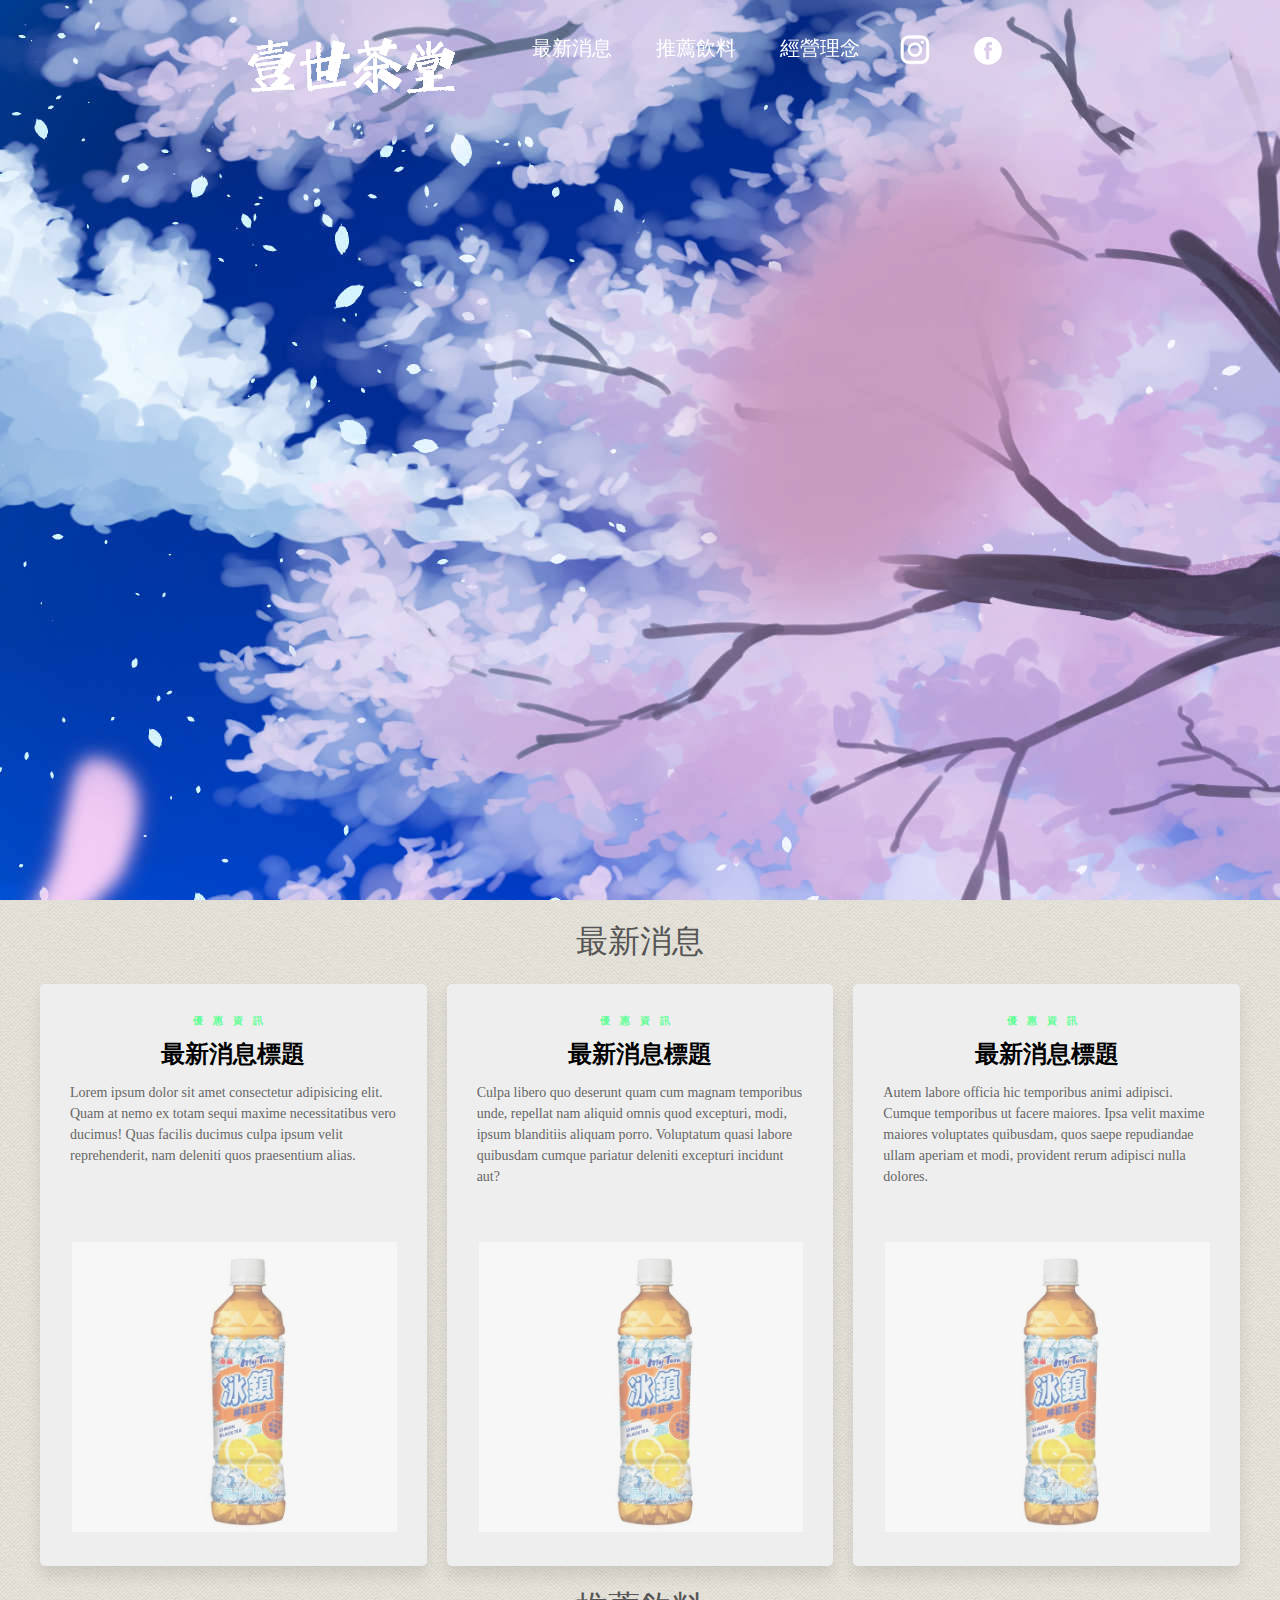
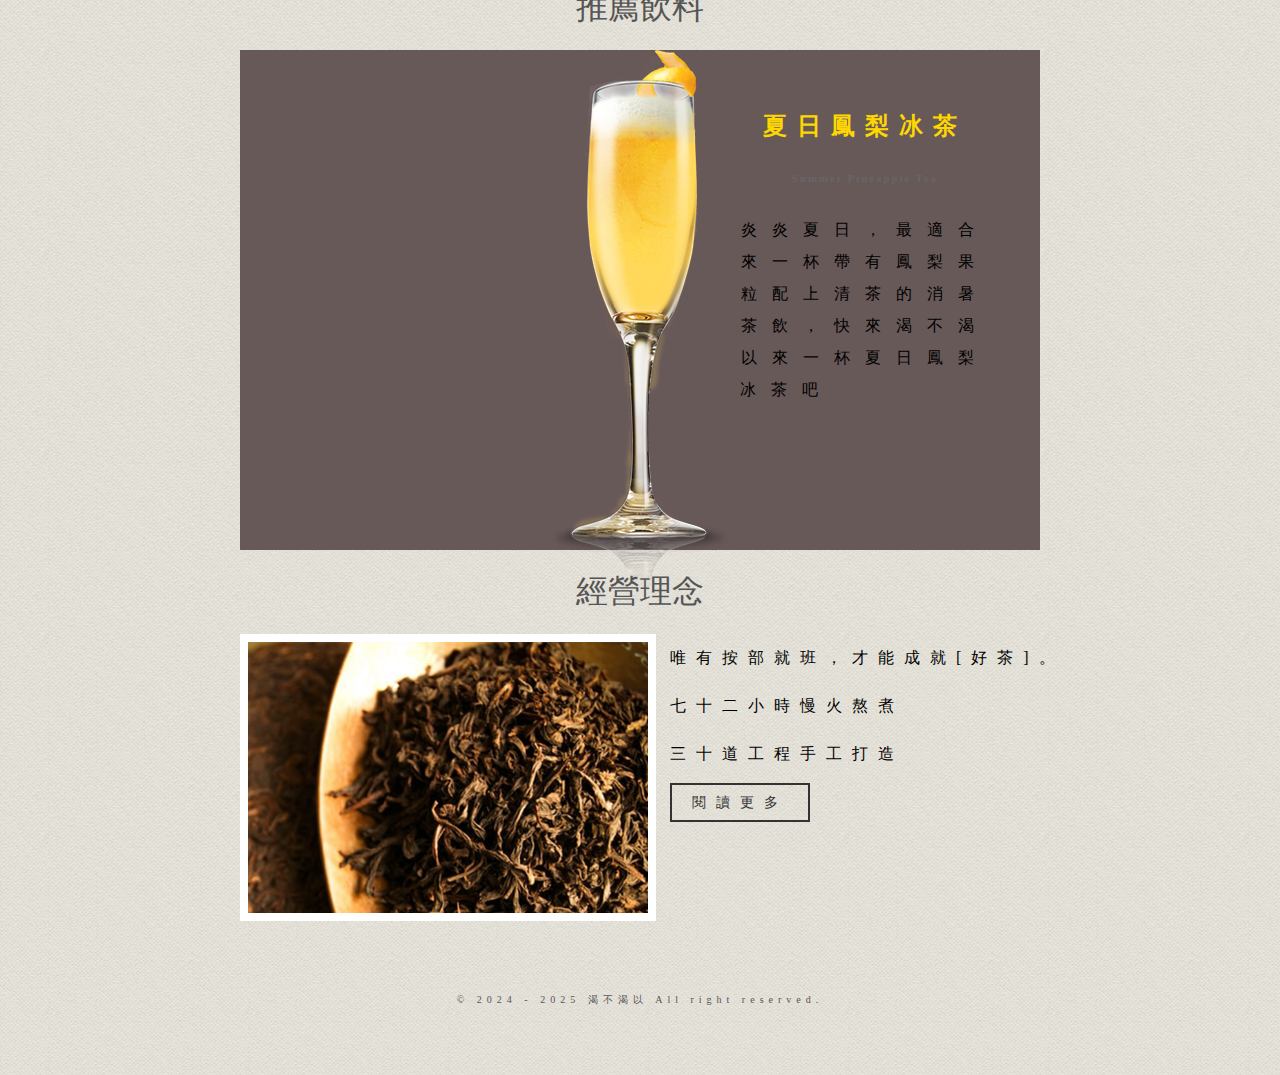
==== index.html @ b0c66158 "1101complete2" ====
<!DOCTYPE html>
<html lang="en">
  <head>
    <meta charset="UTF-8" />
    <meta name="viewport" content="width=device-width, initial-scale=1.0" />
    <title>Document</title>
    <link rel="stylesheet" href="style.css" />
  </head>

  <body>
    <nav>
      <div id="nav">
        <div id="logo">
          <img src="./img/title.png" alt="logo" />
        </div>
        <div id="link">
          <a href="#title-news" class="link">最新消息</a>
          <a href="#title-content" class="link">推薦飲料</a>
          <a href="#title-idea" class="link">經營理念</a>
        </div>
        <div id="social">
          <a href="" class="social"
            ><img src="./img/instagram.png" alt="ig"
          /></a>
          <a href="" class="social"
            ><img src="./img/facebook.png" alt="fb"
          /></a>
        </div>
      </div>
    </nav>
    <div id="banner"></div>
    <section class="content">
      <h1 id="title-news">最新消息</h1>
      <div id="news">
        <div class="card">
          <h4>優惠資訊</h4>
          <h2>最新消息標題</h2>
          <hr />
          <p>
            Lorem ipsum dolor sit amet consectetur adipisicing elit. Quam at
            nemo ex totam sequi maxime necessitatibus vero ducimus! Quas facilis
            ducimus culpa ipsum velit reprehenderit, nam deleniti quos
            praesentium alias.
          </p>
          <img src="/img/drink.jpg" alt="" />
        </div>
        <div class="card">
          <h4>優惠資訊</h4>
          <h2>最新消息標題</h2>
          <hr />
          <p>
            Culpa libero quo deserunt quam cum magnam temporibus unde, repellat
            nam aliquid omnis quod excepturi, modi, ipsum blanditiis aliquam
            porro. Voluptatum quasi labore quibusdam cumque pariatur deleniti
            excepturi incidunt aut?
          </p>
          <img src="/img/drink.jpg" alt="" />
        </div>
        <div class="card">
          <h4>優惠資訊</h4>
          <h2>最新消息標題</h2>
          <hr />
          <p>
            Autem labore officia hic temporibus animi adipisci. Cumque
            temporibus ut facere maiores. Ipsa velit maxime maiores voluptates
            quibusdam, quos saepe repudiandae ullam aperiam et modi, provident
            rerum adipisci nulla dolores.
          </p>
          <img src="/img/drink.jpg" alt="" />
        </div>
      </div>
    </section>
    <section class="content">
      <h1 id="title-content">推薦飲料</h1>
      <div id="product">
        <img src="/img/drink.png" alt="飲料" />
        <div id="info">
          <h2>夏日鳳梨冰茶</h2>
          <h6>Summer Pineapple Tea</h6>
          <p>
            炎炎夏日，最適合來一杯帶有鳳梨果粒配上清茶的消暑茶飲，快來渴不渴以來一杯夏日鳳梨冰茶吧
          </p>
        </div>
      </div>
    </section>
    <section class="content">
      <h1 id="title-idea">經營理念</h1>
      <div id="idea">
        <div id="idea-pic"><img src="./img/idea.png" alt="茶葉" /></div>
        <div id="idea-content">
          唯有按部就班，才能成就[好茶]。
          <br />
          七十二小時慢火熬煮
          <br />
          三十道工程手工打造
          <br />
          <a href="">閱讀更多</a>
        </div>
      </div>
    </section>
    <footer>
      © 2024 - 2025 渴不渴以 All right reserved.
    </footer>
    <!-- #news>(.card>h4{優惠資訊}+2{最新消息標題}+p>lorem^img)*3 -->
  </body>
</html>
---- style.css ----
*{
    font-family: 微軟正黑體;
    padding: 0;
    margin: 0;
}

body{
    /* background-color: black; */
}
nav{
    position: fixed;
    width: 100%;
    z-index: 100;
}

#nav{
    display: grid;
    width: 800px;
    grid-template-columns: 30% 50% 20%;
    margin: 35px auto;

    left: 30%;
}

#link{
    /* tar靠右對齊 */
    text-align: right;
}

a{
    color: white;
    /* td 文字裝飾:無(沒有底線) */
    text-decoration: none;
    font-size: 20px;
    padding: 0 20px;
    transition: 1s;
}

a:hover{
    color: #F5BB23;
}

#banner{
    background-image: url(/img/pg1.jpg);
    width: 100%;
    height: 100vh;
}

.content{
    background-image: url(/img/paper.png);
    /* height: 600px; */
}

h1{
    text-align: center;
    color: #555;
    padding: 20px 0;
    font-weight: 200;
}

#news{
    /* 顯示:格線模式 */
    display: grid;
    /* 格線模板欄位:重複設定(重複幾次，單位) */
    /* 1fr 一格 */
    grid-gap: 20px;
    grid-template-columns: repeat(3,1fr);
    width: 1200px;
    margin: 0 auto;
}

.card{
    padding: 30px 30px;
    background: #eee;
    border-radius: 5px;
    box-shadow: 0 10px 15px rgba(0, 0, 0, 0.1);
}

.card img{
    width: 100%;
    opacity: 0.5;
    transition: 0.7s;
    height: 300px;
    /* 物件適應:封面(避免圖片壓縮) */
    object-fit: cover;
    /* 物件位置:左右 上下 */
    object-position: 2px 10px;
}

.card h2{
    text-align: center;
    padding: 10px 0 0;
}

.card h4{
    text-align: center;
    color: #6f9;
    font-size: 10px;
    font-weight: 100px;
    /* ls文字間距 */
    letter-spacing: 10px;
}

.card p {
    height: 150px;
    color: #666;
    font-weight: 100;
    font-size: 14px;
    line-height: 1.5;
}

.card hr {
    height: 2px;
    background-color: #333;
    margin-bottom: 10px;
    width: 0;
    border: 0;
    transition: 0.7s;
}

.card:hover hr {
    width: 100%;
}

.card:hover img {
    opacity: 1;
}

#product {
    height: 500px;
    width: 800px;
    margin: 0 auto;
    background-color: #685959;
    /* 文字置中 */
    text-align: center;
    position: relative;
}

#info {
    position: absolute;
    top: 60px;
    right: 50px;
    /* background-color: #1b9; */
    width: 250px;
}

#info h2 {
    color: gold;
    margin-bottom: 30px;
    letter-spacing: 10px;
}

#info h6 {
    color: #666;
    margin-bottom: 30px;
    letter-spacing: 2px;
}

#info p {
    text-align-last: left;
    line-height: 2;
    letter-spacing: 15px;
}

#idea {
    display: grid;
    grid-template-columns: 50% 50%;
    grid-gap: 30px;
    width: 800px;
    margin: 0 auto;
}

#idea-pic img {
    width: 100%;
    border: 8px solid #fff;
}

#idea-content{
    line-height: 3;
    letter-spacing: 10px;
}

#idea-content a{
    color: #333;
    border: 2px solid #333;
    padding:10px 20px;
    transition:0.5s;
    font-size:14px;
}

#idea-content a:hover {
    background-color: #333;
    color:white
}

footer{
    background-image: url(./img/paper.png);
    height: 150px;
    line-height: 150px;
    text-align: center;
    font-size: 10px;
    letter-spacing: 5px;
    color: #555;
}
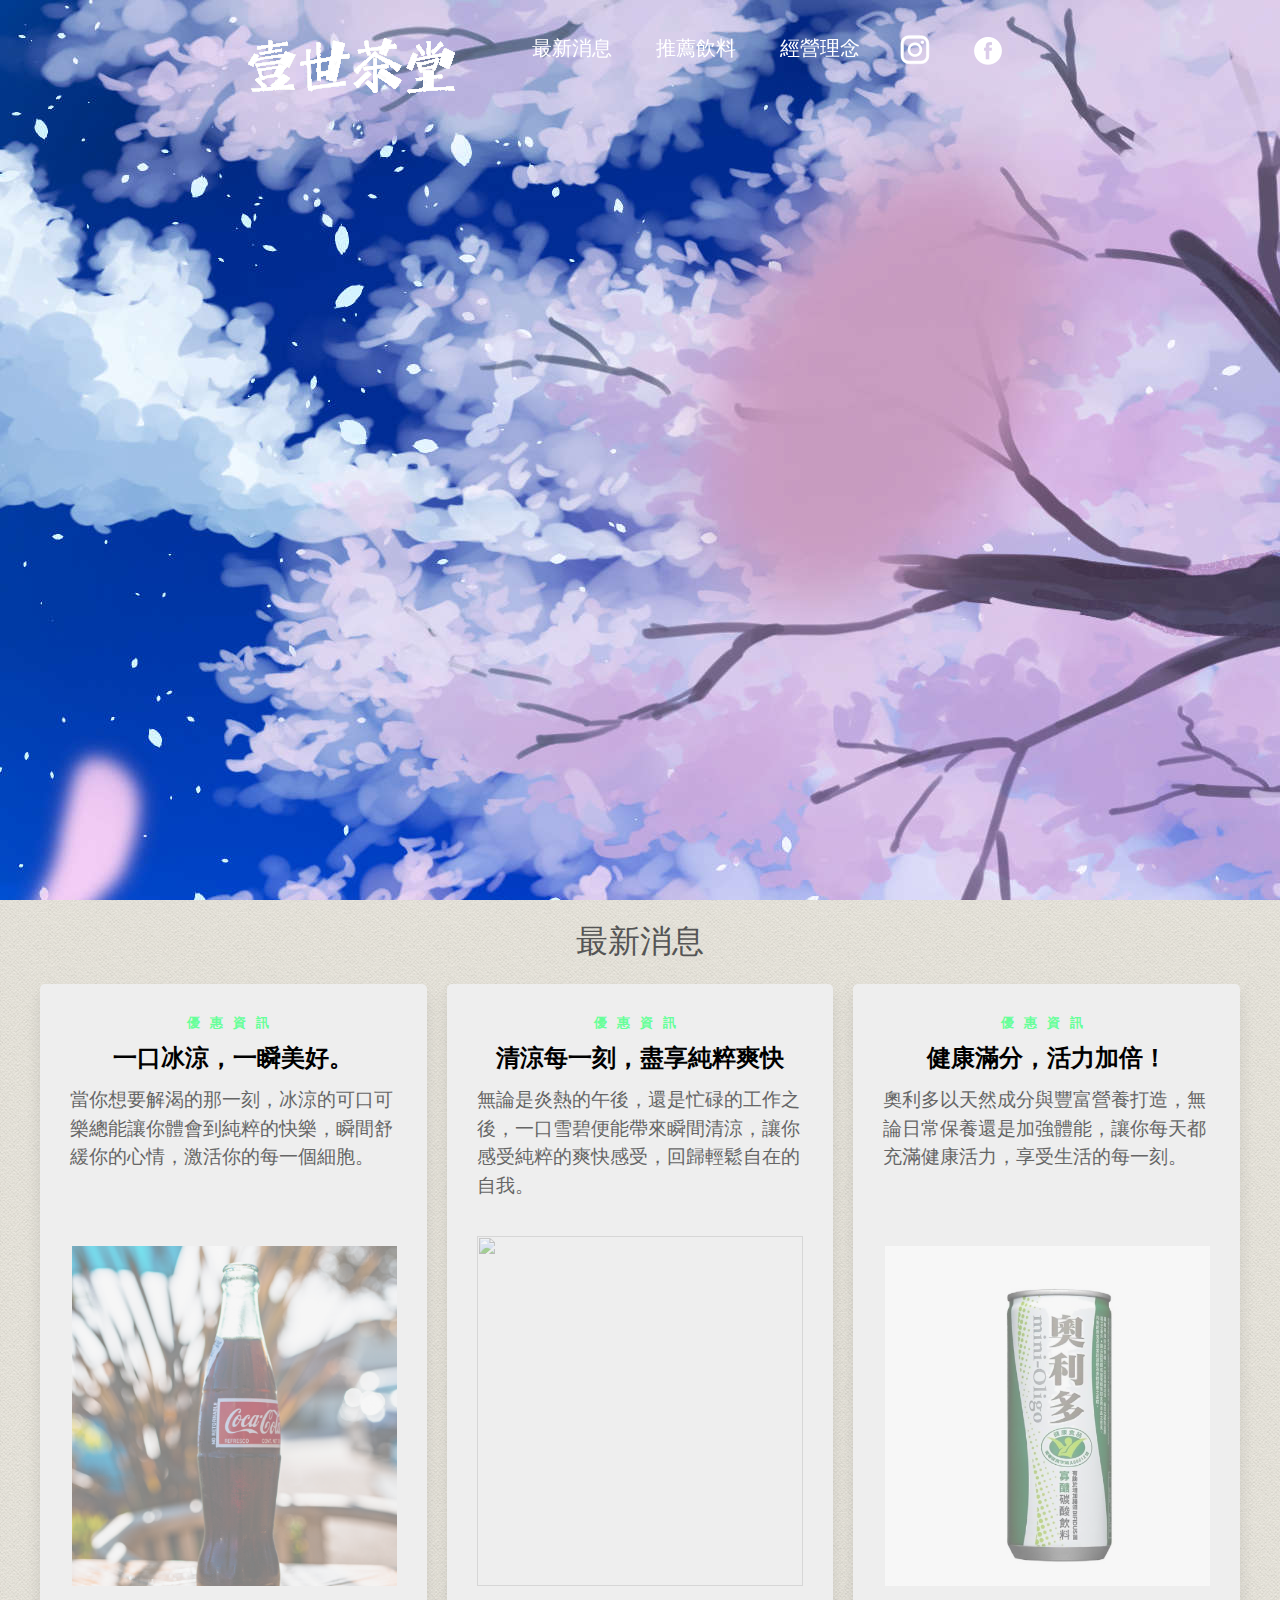
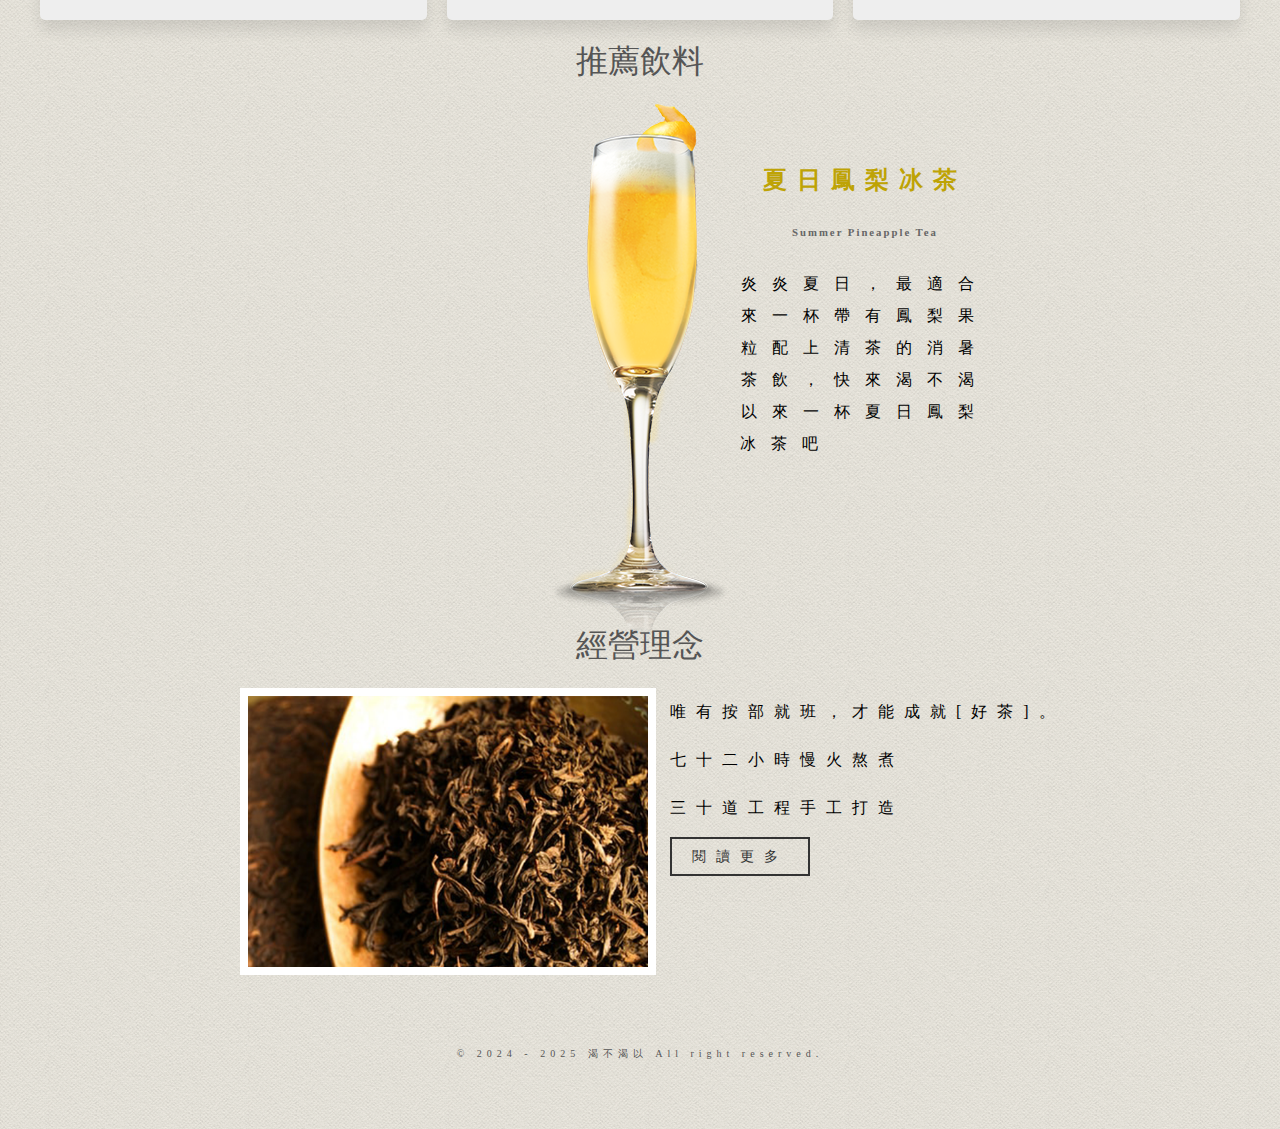
==== commit 81409e28: "1101complete3" ====
--- a/index.html
+++ b/index.html
@@ -34,39 +34,30 @@
       <div id="news">
         <div class="card">
           <h4>優惠資訊</h4>
-          <h2>最新消息標題</h2>
+          <h2>一口冰涼，一瞬美好。</h2>
           <hr />
           <p>
-            Lorem ipsum dolor sit amet consectetur adipisicing elit. Quam at
-            nemo ex totam sequi maxime necessitatibus vero ducimus! Quas facilis
-            ducimus culpa ipsum velit reprehenderit, nam deleniti quos
-            praesentium alias.
+            當你想要解渴的那一刻，冰涼的可口可樂總能讓你體會到純粹的快樂，瞬間舒緩你的心情，激活你的每一個細胞。
           </p>
-          <img src="/img/drink.jpg" alt="" />
+          <img src="/img/gocagola.jpg" alt="" />
         </div>
         <div class="card">
           <h4>優惠資訊</h4>
-          <h2>最新消息標題</h2>
+          <h2>清涼每一刻，盡享純粹爽快</h2>
           <hr />
           <p>
-            Culpa libero quo deserunt quam cum magnam temporibus unde, repellat
-            nam aliquid omnis quod excepturi, modi, ipsum blanditiis aliquam
-            porro. Voluptatum quasi labore quibusdam cumque pariatur deleniti
-            excepturi incidunt aut?
+            無論是炎熱的午後，還是忙碌的工作之後，一口雪碧便能帶來瞬間清涼，讓你感受純粹的爽快感受，回歸輕鬆自在的自我。
           </p>
-          <img src="/img/drink.jpg" alt="" />
+          <img src="/img/sabe.jpg" alt="" />
         </div>
         <div class="card">
           <h4>優惠資訊</h4>
-          <h2>最新消息標題</h2>
+          <h2>健康滿分，活力加倍！</h2>
           <hr />
           <p>
-            Autem labore officia hic temporibus animi adipisci. Cumque
-            temporibus ut facere maiores. Ipsa velit maxime maiores voluptates
-            quibusdam, quos saepe repudiandae ullam aperiam et modi, provident
-            rerum adipisci nulla dolores.
+            奧利多以天然成分與豐富營養打造，無論日常保養還是加強體能，讓你每天都充滿健康活力，享受生活的每一刻。
           </p>
-          <img src="/img/drink.jpg" alt="" />
+          <img src="/img/oligo.png" alt="" />
         </div>
       </div>
     </section>
--- a/style.css
+++ b/style.css
@@ -80,7 +80,7 @@
     width: 100%;
     opacity: 0.5;
     transition: 0.7s;
-    height: 300px;
+    height: 350px;
     /* 物件適應:封面(避免圖片壓縮) */
     object-fit: cover;
     /* 物件位置:左右 上下 */
@@ -95,7 +95,7 @@
 .card h4{
     text-align: center;
     color: #6f9;
-    font-size: 10px;
+    font-size: 13px;
     font-weight: 100px;
     /* ls文字間距 */
     letter-spacing: 10px;
@@ -104,8 +104,8 @@
 .card p {
     height: 150px;
     color: #666;
-    font-weight: 100;
-    font-size: 14px;
+    font-weight: 300;
+    font-size: 19px;
     line-height: 1.5;
 }
 
@@ -130,7 +130,7 @@
     height: 500px;
     width: 800px;
     margin: 0 auto;
-    background-color: #685959;
+    /* background-color: #685959; */
     /* 文字置中 */
     text-align: center;
     position: relative;
@@ -145,7 +145,7 @@
 }
 
 #info h2 {
-    color: gold;
+    color: rgb(190, 163, 5);
     margin-bottom: 30px;
     letter-spacing: 10px;
 }
